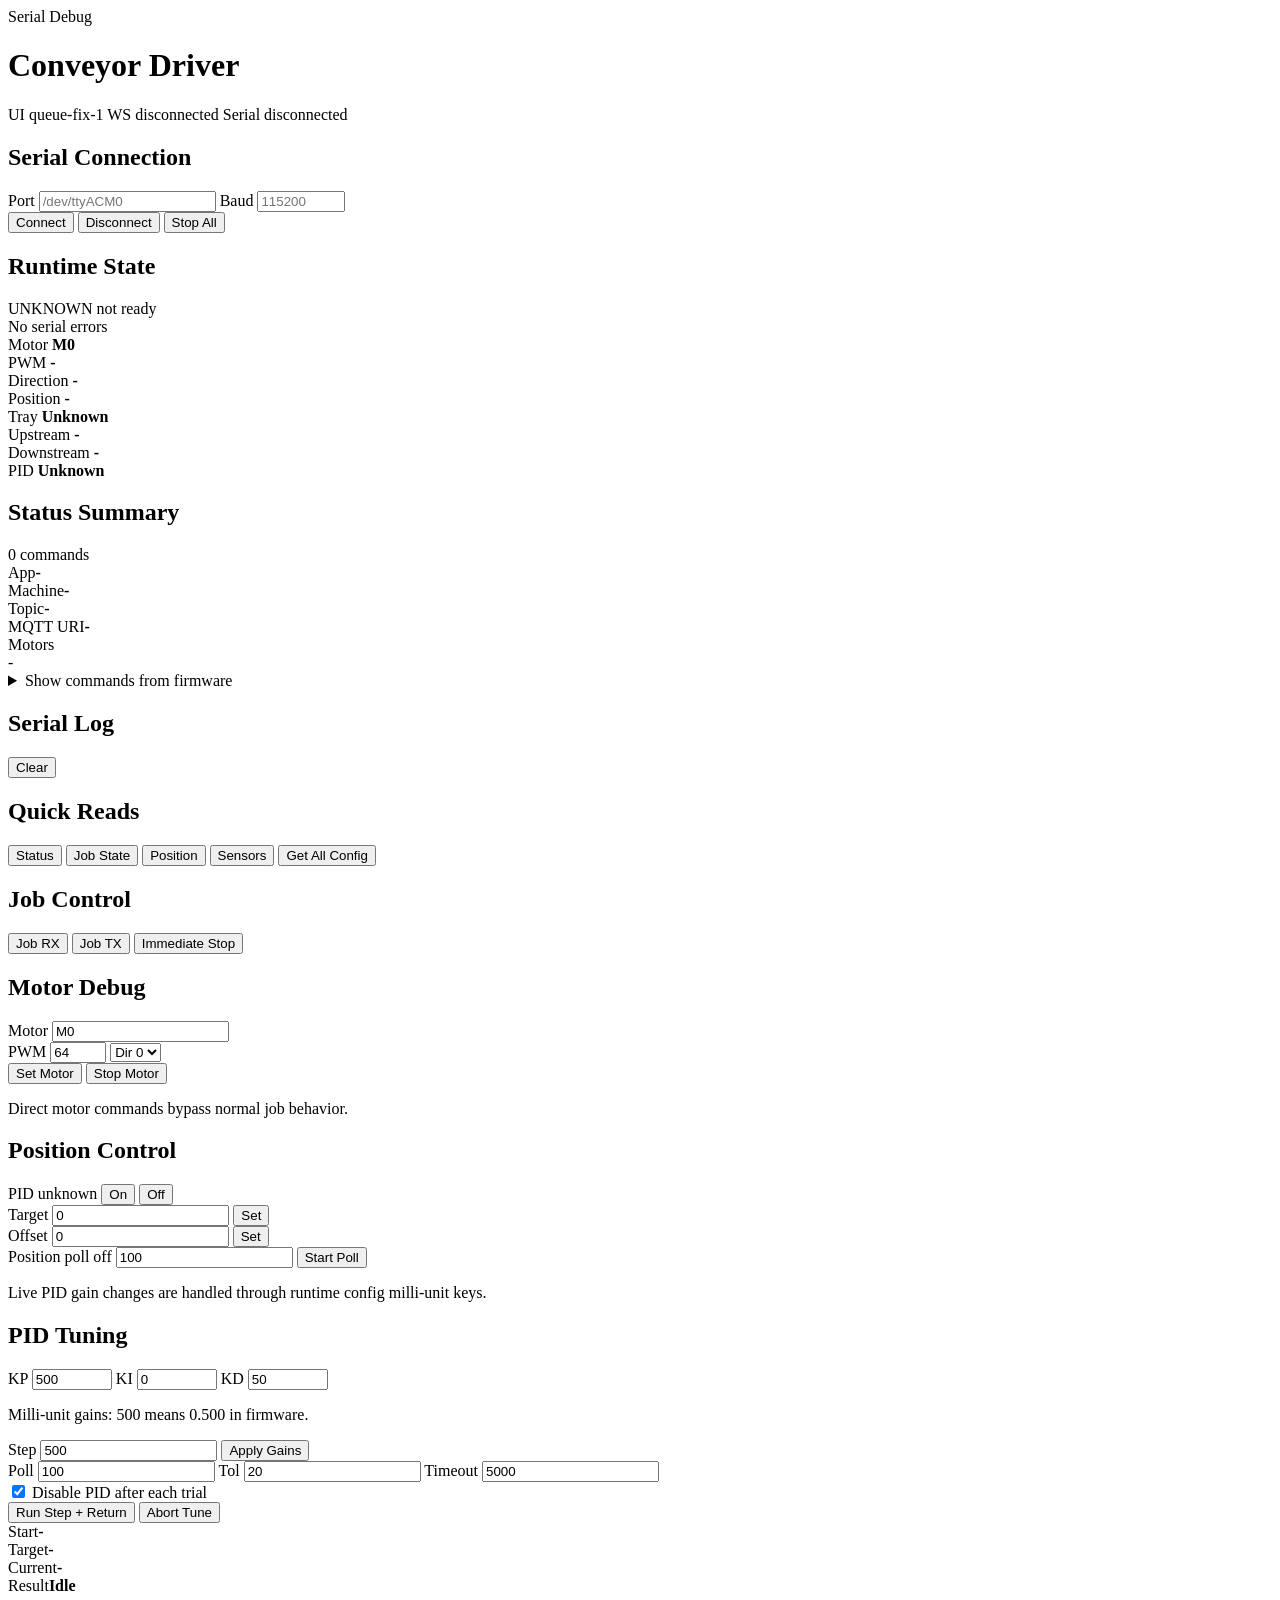
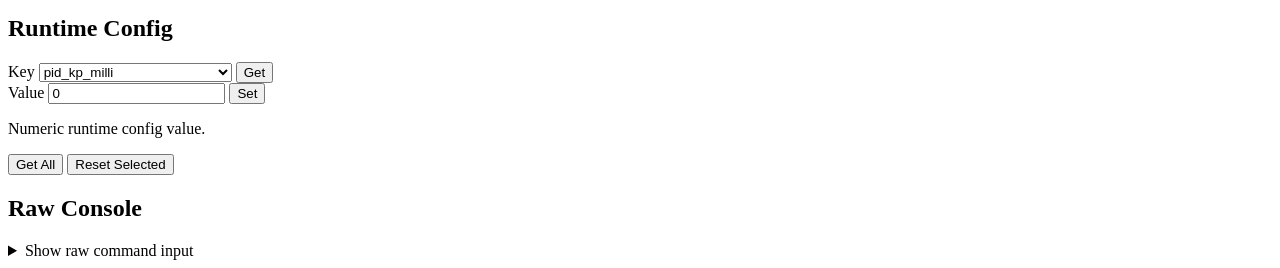
==== driver/static/index.html @ 57eb6f1d "Add serial web driver" ====
<!doctype html>
<html lang="en">
  <head>
    <meta charset="utf-8" />
    <meta name="viewport" content="width=device-width, initial-scale=1" />
    <meta http-equiv="Cache-Control" content="no-store" />
    <title>Conveyor Serial Driver</title>
    <link rel="preconnect" href="https://fonts.googleapis.com" />
    <link rel="preconnect" href="https://fonts.gstatic.com" crossorigin />
    <link href="https://fonts.googleapis.com/css2?family=Inter:wght@400;500;600&display=swap" rel="stylesheet" />
    <link rel="stylesheet" href="/static/styles.css?v=20260710-queue-fix-1" />
  </head>
  <body>
    <div class="shell">
      <header class="topbar">
        <div class="topbar-left">
          <span class="eyebrow">Serial Debug</span>
          <h1>Conveyor Driver</h1>
        </div>
        <div class="topbar-right">
          <span id="uiBuild" class="pill muted">UI queue-fix-1</span>
          <span id="wsStatus" class="pill">WS disconnected</span>
          <span id="serialStatus" class="pill">Serial disconnected</span>
        </div>
      </header>

      <main class="main-grid serial-grid">
        <div class="col-left">
          <section class="card">
            <h2>Serial Connection</h2>
            <form id="serialConnectForm">
              <div class="field-row serial-field-row">
                <label class="field">
                  <span>Port</span>
                  <input id="serialPort" autocomplete="off" placeholder="/dev/ttyACM0" />
                </label>
                <label class="field field-sm">
                  <span>Baud</span>
                  <input id="serialBaud" type="number" min="1" max="3000000" placeholder="115200" />
                </label>
              </div>
              <div class="btn-row">
                <button type="submit" class="btn-primary">Connect</button>
                <button id="serialDisconnectButton" type="button" class="btn-ghost">Disconnect</button>
                <button class="serial-command btn-danger" data-serial-command="stop" type="button">Stop All</button>
              </div>
            </form>
          </section>

          <section class="card state-card" id="serialStateCard">
            <h2>Runtime State</h2>
            <div class="state-body">
              <span id="serialJobState" class="state-big">UNKNOWN</span>
              <span id="serialReady" class="state-elapsed">not ready</span>
            </div>
            <div id="serialErrorValue" class="error-line">No serial errors</div>
          </section>

          <div class="metrics-row serial-metrics">
            <div class="metric">
              <span class="metric-label">Motor</span>
              <strong id="serialMotorId">M0</strong>
            </div>
            <div class="metric">
              <span class="metric-label">PWM</span>
              <strong id="serialMotorPwm">-</strong>
            </div>
            <div class="metric">
              <span class="metric-label">Direction</span>
              <strong id="serialDirectionValue">-</strong>
            </div>
            <div class="metric">
              <span class="metric-label">Position</span>
              <strong id="serialPositionValue">-</strong>
            </div>
            <div class="metric">
              <span class="metric-label">Tray</span>
              <strong id="serialTrayValue">Unknown</strong>
            </div>
            <div class="metric">
              <span class="metric-label">Upstream</span>
              <strong id="serialUpstreamSensor">-</strong>
            </div>
            <div class="metric">
              <span class="metric-label">Downstream</span>
              <strong id="serialDownstreamSensor">-</strong>
            </div>
            <div class="metric">
              <span class="metric-label">PID</span>
              <strong id="serialPositionControl">Unknown</strong>
            </div>
          </div>

          <section class="card status-card">
            <div class="log-header">
              <h2>Status Summary</h2>
              <span id="statusCommandCount" class="pill muted">0 commands</span>
            </div>
            <div class="status-grid">
              <div class="metric"><span class="metric-label">App</span><strong id="statusAppName">-</strong></div>
              <div class="metric"><span class="metric-label">Machine</span><strong id="statusMachineId">-</strong></div>
              <div class="metric"><span class="metric-label">Topic</span><strong id="statusTopicName">-</strong></div>
              <div class="metric"><span class="metric-label">MQTT URI</span><strong id="statusMqttUri">-</strong></div>
            </div>
            <div class="status-list-row">
              <span class="metric-label">Motors</span>
              <div id="statusMotorList" class="chip-list">-</div>
            </div>
            <details class="status-details">
              <summary>Show commands from firmware</summary>
              <pre id="statusCommandList" class="status-list"></pre>
            </details>
          </section>

          <section class="card log-card">
            <div class="log-header">
              <h2>Serial Log</h2>
              <button id="clearSerialLogButton" type="button" class="btn-ghost btn-sm">Clear</button>
            </div>
            <pre id="serialLogOutput" aria-live="polite"></pre>
          </section>
        </div>

        <div class="col-right">
          <section class="card">
            <h2>Quick Reads</h2>
            <div class="cmd-grid">
              <button class="serial-command btn-cmd" data-serial-command="status">Status</button>
              <button class="serial-command btn-cmd" data-serial-command="getstatus">Job State</button>
              <button class="serial-command btn-cmd needs-motor" data-serial-command="getposition">Position</button>
              <button class="serial-command btn-cmd needs-motor" data-serial-command="getsensors">Sensors</button>
              <button class="serial-command btn-cmd wide" data-serial-command="getconfig">Get All Config</button>
            </div>
          </section>

          <section class="card">
            <h2>Job Control</h2>
            <div class="cmd-grid">
              <button class="serial-command btn-cmd" data-serial-command="jobrx">Job RX</button>
              <button class="serial-command btn-cmd" data-serial-command="jobtx">Job TX</button>
              <button class="serial-command btn-danger wide" data-serial-command="stop">Immediate Stop</button>
            </div>
          </section>

          <section class="card danger-zone">
            <h2>Motor Debug</h2>
            <div class="tune-row">
              <label class="tune-label" for="serialMotorInput">Motor</label>
              <input id="serialMotorInput" autocomplete="off" value="M0" />
            </div>
            <div class="tune-row">
              <label class="tune-label" for="serialPwmInput">PWM</label>
              <input id="serialPwmInput" type="number" min="0" max="255" value="64" />
              <select id="serialDirectionInput" aria-label="Motor direction">
                <option value="0">Dir 0</option>
                <option value="1">Dir 1</option>
              </select>
            </div>
            <div class="btn-row compact-row">
              <button id="serialSetMotorButton" class="btn-danger" type="button">Set Motor</button>
              <button id="serialStopMotorButton" class="btn-ghost" type="button">Stop Motor</button>
            </div>
            <p class="card-note">Direct motor commands bypass normal job behavior.</p>
          </section>

          <section class="card">
            <h2>Position Control</h2>
            <div class="watch-row">
              <span id="serialPidPill" class="pill">PID unknown</span>
              <button id="serialPositionControlOnButton" class="btn-cmd" type="button">On</button>
              <button id="serialPositionControlOffButton" class="btn-ghost" type="button">Off</button>
            </div>
            <div class="tune-row single-action-row">
              <label class="tune-label" for="serialPositionInput">Target</label>
              <input id="serialPositionInput" type="number" value="0" />
              <button id="serialSetPositionButton" class="btn-cmd" type="button">Set</button>
            </div>
            <div class="tune-row single-action-row">
              <label class="tune-label" for="serialOffsetInput">Offset</label>
              <input id="serialOffsetInput" type="number" value="0" />
              <button id="serialSetOffsetButton" class="btn-cmd" type="button">Set</button>
            </div>
            <div class="watch-row position-poll-row">
              <span id="positionPollStatus" class="pill muted">Position poll off</span>
              <input id="positionPollInterval" type="number" min="50" value="100" aria-label="Position poll interval ms" />
              <button id="positionPollToggleButton" class="btn-cmd" type="button">Start Poll</button>
            </div>
            <p class="card-note">Live PID gain changes are handled through runtime config milli-unit keys.</p>
          </section>

          <section class="card pid-tune-card">
            <h2>PID Tuning</h2>
            <div class="tune-row triple-row">
              <label class="tune-label" for="pidTuneKpMilli">KP</label>
              <input id="pidTuneKpMilli" type="number" min="0" max="100000" value="500" />
              <label class="tune-label compact-label" for="pidTuneKiMilli">KI</label>
              <input id="pidTuneKiMilli" type="number" min="0" max="100000" value="0" />
              <label class="tune-label compact-label" for="pidTuneKdMilli">KD</label>
              <input id="pidTuneKdMilli" type="number" min="0" max="100000" value="50" />
            </div>
            <p class="card-note">Milli-unit gains: 500 means 0.500 in firmware.</p>
            <div class="tune-row single-action-row">
              <label class="tune-label" for="pidTuneStepCounts">Step</label>
              <input id="pidTuneStepCounts" type="number" value="500" />
              <button id="pidTuneApplyButton" class="btn-cmd" type="button">Apply Gains</button>
            </div>
            <div class="tune-row triple-row">
              <label class="tune-label" for="pidTunePollMs">Poll</label>
              <input id="pidTunePollMs" type="number" min="50" value="100" />
              <label class="tune-label compact-label" for="pidTuneTolerance">Tol</label>
              <input id="pidTuneTolerance" type="number" min="0" value="20" />
              <label class="tune-label compact-label" for="pidTuneTimeoutMs">Timeout</label>
              <input id="pidTuneTimeoutMs" type="number" min="100" value="5000" />
            </div>
            <label class="check-row">
              <input id="pidTuneDisableAfter" type="checkbox" checked />
              <span>Disable PID after each trial</span>
            </label>
            <div class="btn-row compact-row">
              <button id="pidTuneRunButton" class="btn-primary" type="button">Run Step + Return</button>
              <button id="pidTuneAbortButton" class="btn-danger" type="button">Abort Tune</button>
            </div>
            <div class="tune-status-grid">
              <div class="metric"><span class="metric-label">Start</span><strong id="pidTuneStartValue">-</strong></div>
              <div class="metric"><span class="metric-label">Target</span><strong id="pidTuneTargetValue">-</strong></div>
              <div class="metric"><span class="metric-label">Current</span><strong id="pidTuneCurrentValue">-</strong></div>
              <div class="metric"><span class="metric-label">Result</span><strong id="pidTuneResultValue">Idle</strong></div>
            </div>
            <pre id="pidTuneHistory" class="tune-history" aria-live="polite"></pre>
          </section>

          <section class="card">
            <h2>Runtime Config</h2>
            <div class="tune-row">
              <label class="tune-label" for="serialConfigKey">Key</label>
              <select id="serialConfigKey">
                <option value="pid_kp_milli">pid_kp_milli</option>
                <option value="pid_ki_milli">pid_ki_milli</option>
                <option value="pid_kd_milli">pid_kd_milli</option>
                <option value="max_pwm">max_pwm</option>
                <option value="max_speed_counts_per_sec">max_speed_counts_per_sec</option>
                <option value="position_tolerance_counts">position_tolerance_counts</option>
              </select>
              <button id="serialGetConfigButton" class="btn-cmd" type="button">Get</button>
            </div>
            <div class="tune-row single-action-row">
              <label class="tune-label" for="serialConfigValue">Value</label>
              <input id="serialConfigValue" type="number" value="0" />
              <button id="serialSetConfigButton" class="btn-cmd" type="button">Set</button>
            </div>
            <p id="serialConfigHint" class="card-note config-note">Numeric runtime config value.</p>
            <div class="btn-row compact-row">
              <button class="serial-command btn-ghost" data-serial-command="getconfig" type="button">Get All</button>
              <button id="serialResetConfigButton" class="btn-danger" type="button">Reset Selected</button>
            </div>
          </section>

          <section class="card danger-zone">
            <h2>Raw Console</h2>
            <details>
              <summary>Show raw command input</summary>
              <div class="tune-row single-action-row raw-row">
                <input id="serialRawInput" autocomplete="off" placeholder="status" />
                <button id="serialRawButton" class="btn-danger" type="button">Send</button>
              </div>
            </details>
          </section>
        </div>
      </main>
    </div>
    <script src="/static/app.js?v=20260710-queue-fix-1"></script>
  </body>
</html>
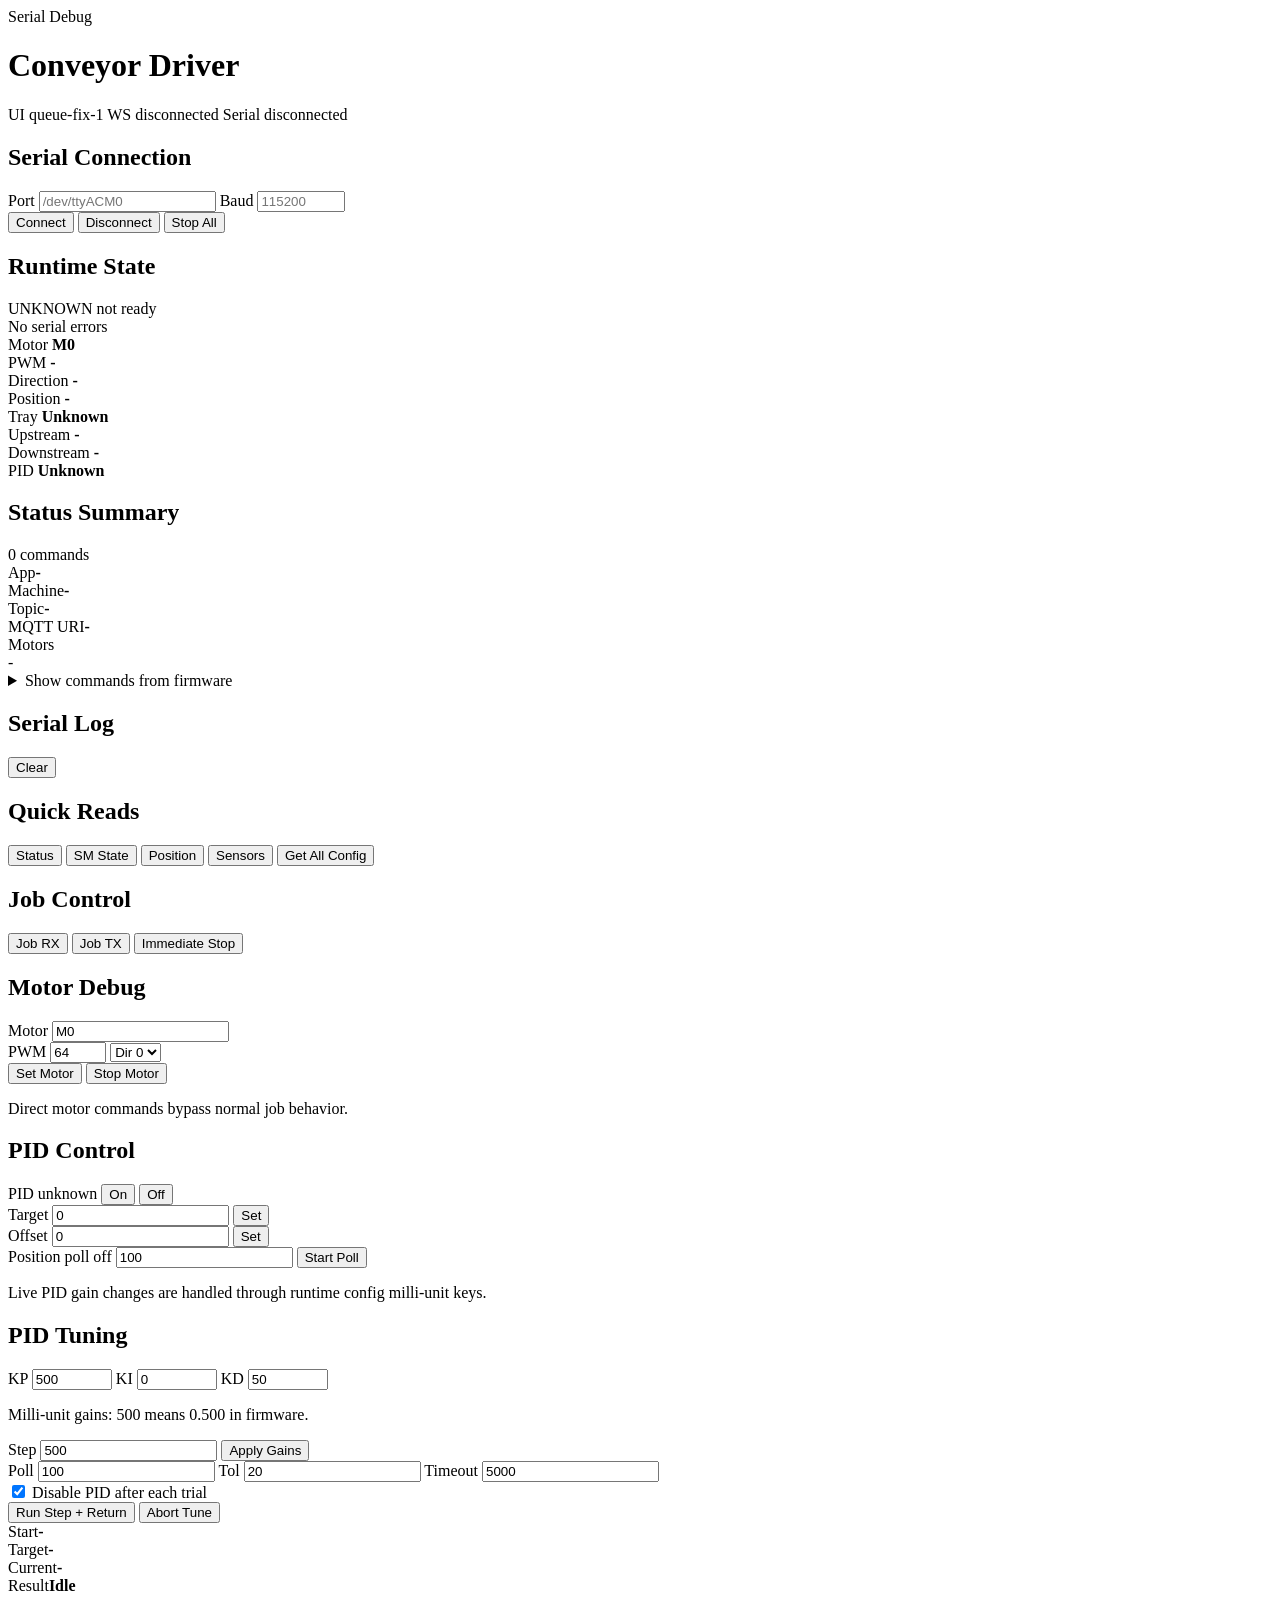
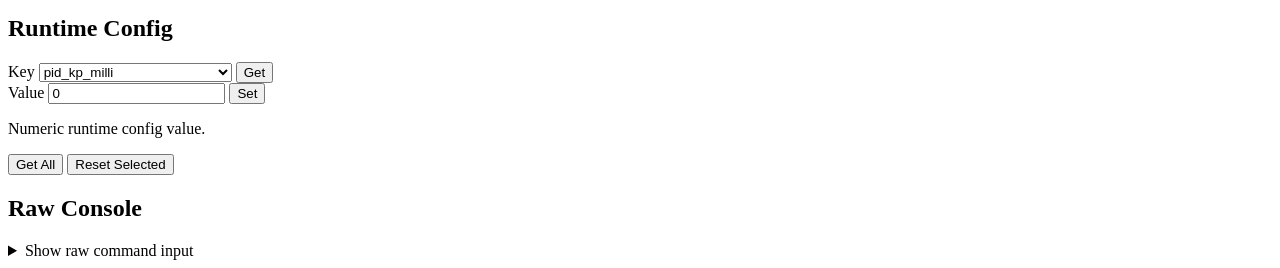
==== commit a858205d: "everything works so far. need to add nvs" ====
--- a/driver/static/index.html
+++ b/driver/static/index.html
@@ -87,7 +87,7 @@
             </div>
             <div class="metric">
               <span class="metric-label">PID</span>
-              <strong id="serialPositionControl">Unknown</strong>
+              <strong id="serialPidControl">Unknown</strong>
             </div>
           </div>
 
@@ -126,7 +126,7 @@
             <h2>Quick Reads</h2>
             <div class="cmd-grid">
               <button class="serial-command btn-cmd" data-serial-command="status">Status</button>
-              <button class="serial-command btn-cmd" data-serial-command="getstatus">Job State</button>
+              <button class="serial-command btn-cmd" data-serial-command="get_smstatus">SM State</button>
               <button class="serial-command btn-cmd needs-motor" data-serial-command="getposition">Position</button>
               <button class="serial-command btn-cmd needs-motor" data-serial-command="getsensors">Sensors</button>
               <button class="serial-command btn-cmd wide" data-serial-command="getconfig">Get All Config</button>
@@ -164,11 +164,11 @@
           </section>
 
           <section class="card">
-            <h2>Position Control</h2>
+            <h2>PID Control</h2>
             <div class="watch-row">
               <span id="serialPidPill" class="pill">PID unknown</span>
-              <button id="serialPositionControlOnButton" class="btn-cmd" type="button">On</button>
-              <button id="serialPositionControlOffButton" class="btn-ghost" type="button">Off</button>
+              <button id="serialPidControlOnButton" class="btn-cmd" type="button">On</button>
+              <button id="serialPidControlOffButton" class="btn-ghost" type="button">Off</button>
             </div>
             <div class="tune-row single-action-row">
               <label class="tune-label" for="serialPositionInput">Target</label>
